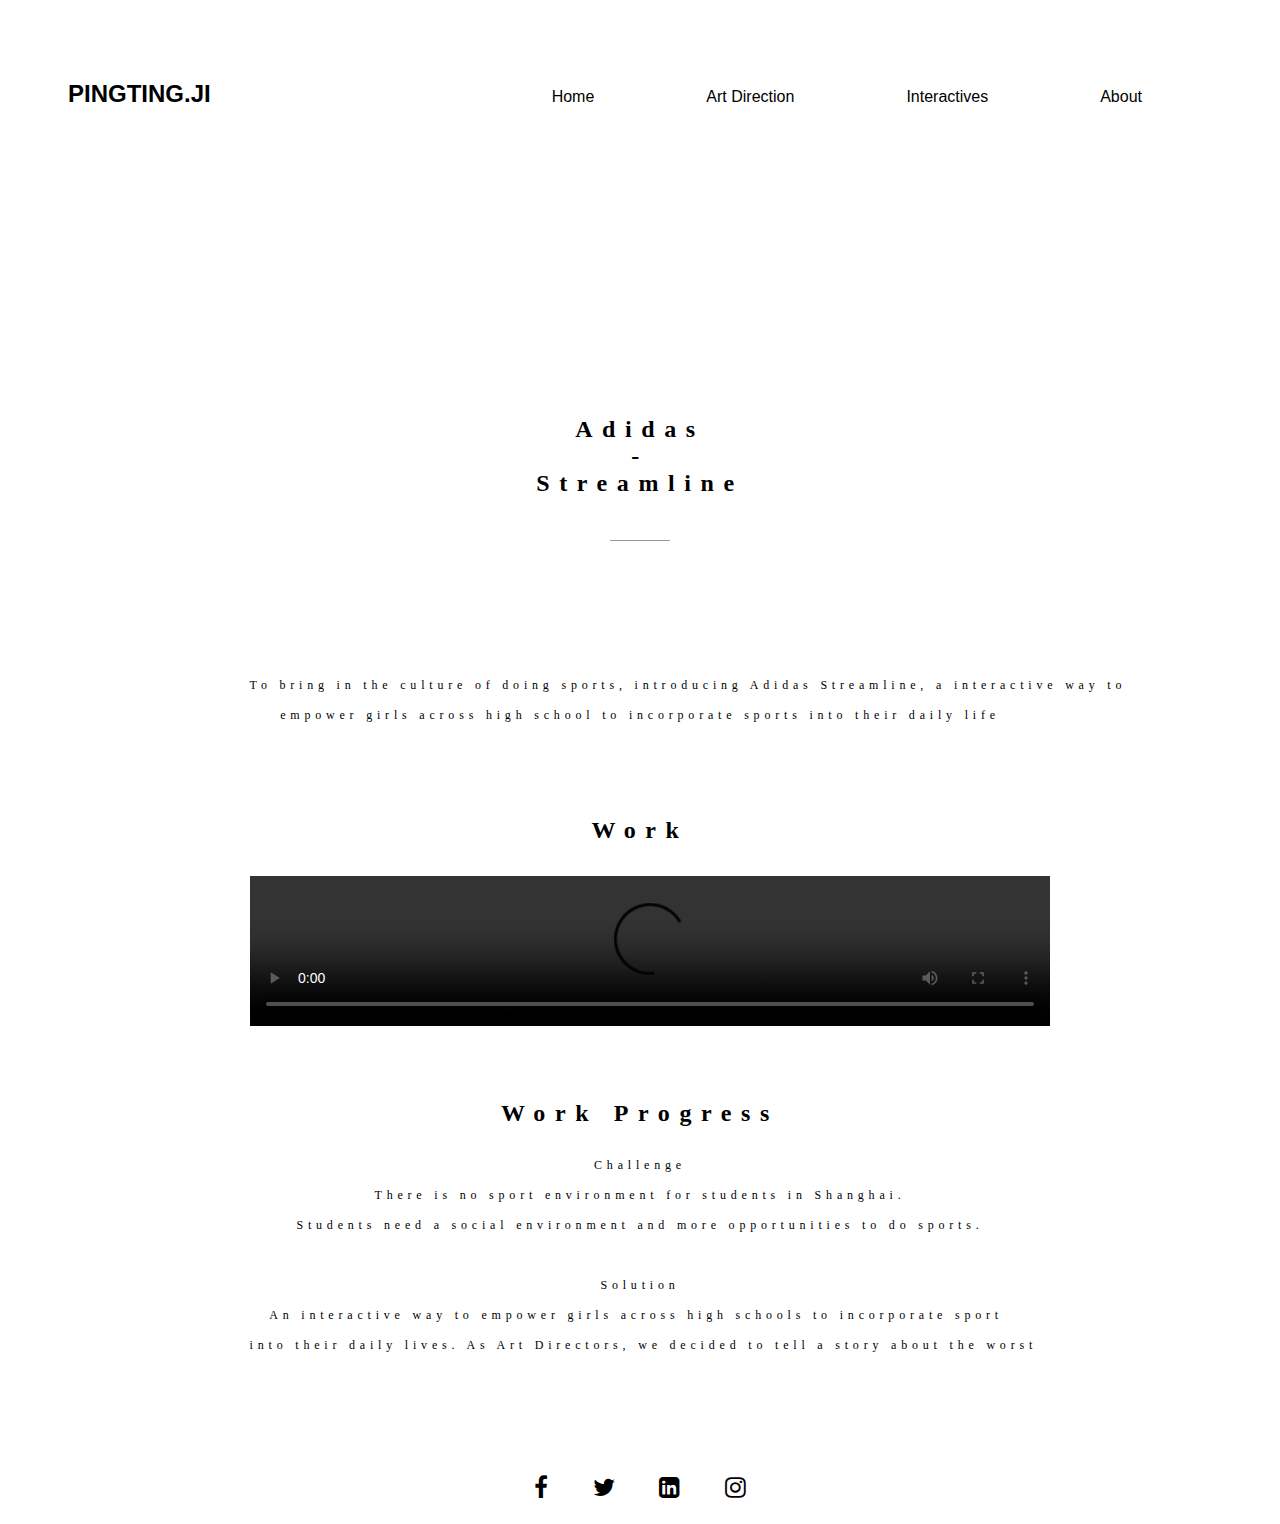
==== adidas-streamline.html @ 431203f0 "Portfolio_Art_direction" ====
<!DOCTYPE html>
<html lang="en">
    <head>
        <title>Adidas Streamline</title>
        <meta charset="utf-8">
        <meta name="viewport" content="width=device-width, initial-scale=1">
        <link rel="stylesheet" href="https://cdnjs.cloudflare.com/ajax/libs/font-awesome/4.7.0/css/font-awesome.min.css">
        <style>
        * {
          box-sizing: border-box;
        }
        
        body {
          font-family: Arial, Helvetica, sans-serif;
        }
        
        /* Style the header */
        .header {
          padding: 30px;
          margin-top:180px;
          text-align: center;
          /* font-size: 35px; */
}

        a:link, a:visited {
          background-color: white;
          color: black;
          text-align: center;
          text-decoration: none;
          display: inline block;
        }
        
        a:hover, a:active {
          background-color: white;
        }
        
        .container {
          position: relative;
          text-align: center;
          color: #C39E9E;
          z-index: 0;
        }
        
        .image {
          display: block;
          width: 90%;
          height: auto;
        }
        
        .overlay {
          position: absolute;
          top: 0;
          bottom: 0;
          left: 0;
          right: 0;
          height: 100%;
          width: 90%;
          opacity: 0;
          transition: .5s ease;
          background-color: #C39E9E;
        }
        
        .container:hover .overlay {
          opacity: 1;
        }
        
        .text {
          color: white;
          font-size: 20px;
          letter-spacing:0.4em;
          position: absolute;
          top: 50%;
          left: 50%;
          -webkit-transform: translate(-50%, -50%);
          -ms-transform: translate(-50%, -50%);
          transform: translate(-50%, -50%);
          text-align: center;
        }
        
        .centered {
          position: absolute;
          top: 30%;
          left: 50%;
          transform: translate(-50%, -50%);
        }
        
        .empty_row {
            padding:50px;
        }
        
        .column {
          float: left;
          padding: 10px;
        }
        
        .column.side {
          padding: 10px;
          width: 15%;
        }
        
        .column.middle {
          text-align:center;
          width: 70%;
        }
        
        .left_column {
          position: relative;
          width: 35%;
          float: left;
          font-size: 35px;
          color: black;
          letter-spacing:0.4em;
          text-align: right;
          padding: 96px 34px;
          text-decoration: none;
        }
        
        .right_column {
          position: relative;
          margin-top:-269px;
          margin-left:450px;
          width: 55%;
          float: left;
          font-size: 16px;
          color: black;
          letter-spacing: 0.15em;
          text-align: left;
          padding: 48px 34px;
          text-decoration: none;
        }
        
        .row:after {
          content: "";
          display: table;
          clear: both;
        }
        
        .left_text {
            font-size: 11px;
            position: relative;
            left: 50%;
            bottom: -210px;
            transform: rotate(270deg);
            transform-origin: bottom;
            color: black;
        }
        
        ul {
          list-style-type: none;
          margin: 20px;
          padding: 40px;
        }
        
        li {
          float: right;
        }
        
        ri {
          float: left;
        }
        
        li a {
          display: block;
          color: black;
          text-align: center;
          padding: 35px 80px;
          text-decoration: none;
        }
        
        iconli {
            text-align: center;
            padding: 25px 20px;
        }
        
        .footer {
          padding: 10px;
          text-align: center;
        }
        
        .navbar {
          overflow: hidden;
          background-color: white;
          padding: 14px 14px;
        }
        
        .navbar a {
          float: right;
          font-size: 16px;
          color: black;
          text-align: center;
          padding: 14px 56px;
          text-decoration: none;
        }
        
        .dropdown {
          float: right;
        }
        
        .dropdown .dropbtn {
          font-size: 16px;  
          border: none;
          outline: none;
          color: black;
          padding: 14px 56px;
          background-color: white;
          font-family: inherit;
          margin: 0;
        }
        
        .navbar a:hover, .dropdown:hover .dropbtn {
          background-color: white;
        }
        
        .dropdown-content {
          display: none;
          position: absolute;
          background-color: #f9f9f9;
          min-width: 140px;
          box-shadow: 0px 8px 16px 0px rgba(0,0,0,0.2);
          z-index: 1;
        }
        
        .dropdown-content a {
          float: none;
          color: black;
          padding: 12px 16px;
          text-decoration: none;
          display: block;
          text-align: right;
        }
        
        .dropdown-content a:hover {
          background-color: white;
        }
        
        .dropdown:hover .dropdown-content {
          display: block;
        }
        
        </style>
        </head>
        <body>

            <ul>
                <ri><h2><a href="/Users/pingtingji/Sites/portfolio-1/Portfolio/Code/Home/p_home.html">PINGTING.JI</a></h2></ri>
                <div class="navbar">
                  <a href="/Users/pingtingji/Sites/portfolio-1/Portfolio/Code/About/Portfolio_About copy.html">About</a>
                  <div class="dropdown">
                    <button class="dropbtn" onclick="window.location.href='/Users/pingtingji/Sites/portfolio-1/Portfolio/Code/Interactive/Portfolio_Interactives copy.html'">Interactives 
                    </button>
                    <div class="dropdown-content">
                      <a href="/Users/pingtingji/Sites/portfolio-1/Portfolio/Code/Interactive/fun-savior.html">Fun Savior</a>
                      <a href="/Users/pingtingji/Sites/portfolio-1/Portfolio/Code/Interactive/revive.html">ReVIVE</a>
                      <a href="/Users/pingtingji/Sites/portfolio-1/Portfolio/Code/Interactive/placeholder.html">Placeholder</a>
                      <a href="/Users/pingtingji/Sites/portfolio-1/Portfolio/Code/Interactive/placeholder.html">Placeholder</a>
                      <a href="/Users/pingtingji/Sites/portfolio-1/Portfolio/Code/Interactive/game-design.html">Game Design</a>
                    </div>
                  </div>
                  <div class="dropdown">
                    <button class="dropbtn" onclick="window.location.href='/Users/pingtingji/Sites/portfolio-1/Portfolio/Code/art_direction/Art_Direction.html'">Art Direction
                    </button>
                    <div class="dropdown-content">
                      <a href="/Users/pingtingji/Sites/portfolio-1/Portfolio/Code/art_direction/virtual-reality.html">Virtual Reality</a>
                      <a href="/Users/pingtingji/Sites/portfolio-1/Portfolio/Code/art_direction/just-salad.html">Just Salad</a>
                      <a href="/Users/pingtingji/Sites/portfolio-1/Portfolio/Code/art_direction/adidas-streamline.html">Adidas Streamline</a>
                      <a href="/Users/pingtingji/Sites/portfolio-1/Portfolio/Code/art_direction/graphic-design.html">Graphic Design</a>
                    </div>
                  </div> 
                  <a href="/Users/pingtingji/Sites/portfolio-1/Portfolio/Code/Home/p_home.html">Home</a>
                </div>
            </ul>

<div class="header">
  <h4 style="text-align:center; font-size:24px; color:#000000; letter-spacing:0.4em; font-family:wfont_47db92_e2c02bca5075489bad9e730fb53e20a1,wf_e2c02bca5075489bad9e730fb,orig_suprema_regular;">Adidas</br>-</br>Streamline<br/></h4>
  <h6 >__________</h6>
</div>

<ul>
<div class="row">
  <div class="column side"></div>
  <div class="column middle">
    <pre style="text-align:center; font-size:12px; color:#000000; letter-spacing:0.4em; font-family:wfont_47db92_e2c02bca5075489bad9e730fb53e20a1,wf_e2c02bca5075489bad9e730fb,orig_suprema_regular;"">
To bring in the culture of doing sports, introducing Adidas Streamline, a interactive way to<br/>
empower girls across high school to incorporate sports into their daily life<br/>
        </pre>
  </div>
  <div class="column side"></div>
</div>
<div class="row">
    <div class="column side"></div>
    <div class="column middle">
            <h4 style="text-align:center; font-size:24px; color:#000000; letter-spacing:0.4em; font-family:wfont_47db92_e2c02bca5075489bad9e730fb53e20a1,wf_e2c02bca5075489bad9e730fb,orig_suprema_regular;">Work</h4>
            <video width="800" controls align-content="cneter">
                <source src="/Users/pingtingji/Sites/portfolio-1/Portfolio/Video/Adidas_Final_Jessie_Gong_Pingying_Ji.mp4" type="video/mp4">
            </video>     
    </div>
    <div class="column side"></div>
</div>
<div class="row">
    <div class="column side"></div>
    <div class="column middle">
        <div><br/></div>
<h4 style="text-align:center; font-size:24px; color:#000000; letter-spacing:0.4em; font-family:wfont_47db92_e2c02bca5075489bad9e730fb53e20a1,wf_e2c02bca5075489bad9e730fb,orig_suprema_regular;">Work Progress</h4> 
<pre style="text-align:center; font-size:12px; color:#000000; letter-spacing:0.4em; font-family:wfont_47db92_e2c02bca5075489bad9e730fb53e20a1,wf_e2c02bca5075489bad9e730fb,orig_suprema_regular;">
Challenge
        ​ 
There is no sport environment for students in Shanghai.<br/>
Students need a social environment and more opportunities to do sports.

<br/>
Solution
        ​
An interactive way to empower girls across high schools to incorporate sport <br/>
into their daily lives. As Art Directors, we decided to tell a story about the worst <br/>
 <br/></pre>
    </div>
    <div class="column side"></div>
</div>
</ul>

<div class="footer">
    <iconli><i class="fa fa-facebook" style="font-size:24px"></i></iconli>
    <iconli><i class="fa fa-twitter" style="font-size:24px"></i></iconli>
    <iconli><i class="fa fa-linkedin-square" style="font-size:24px"></i></iconli>
    <iconli><i class="fa fa-instagram" style="font-size:24px"></i></iconli>
</div>

</body>
</html>
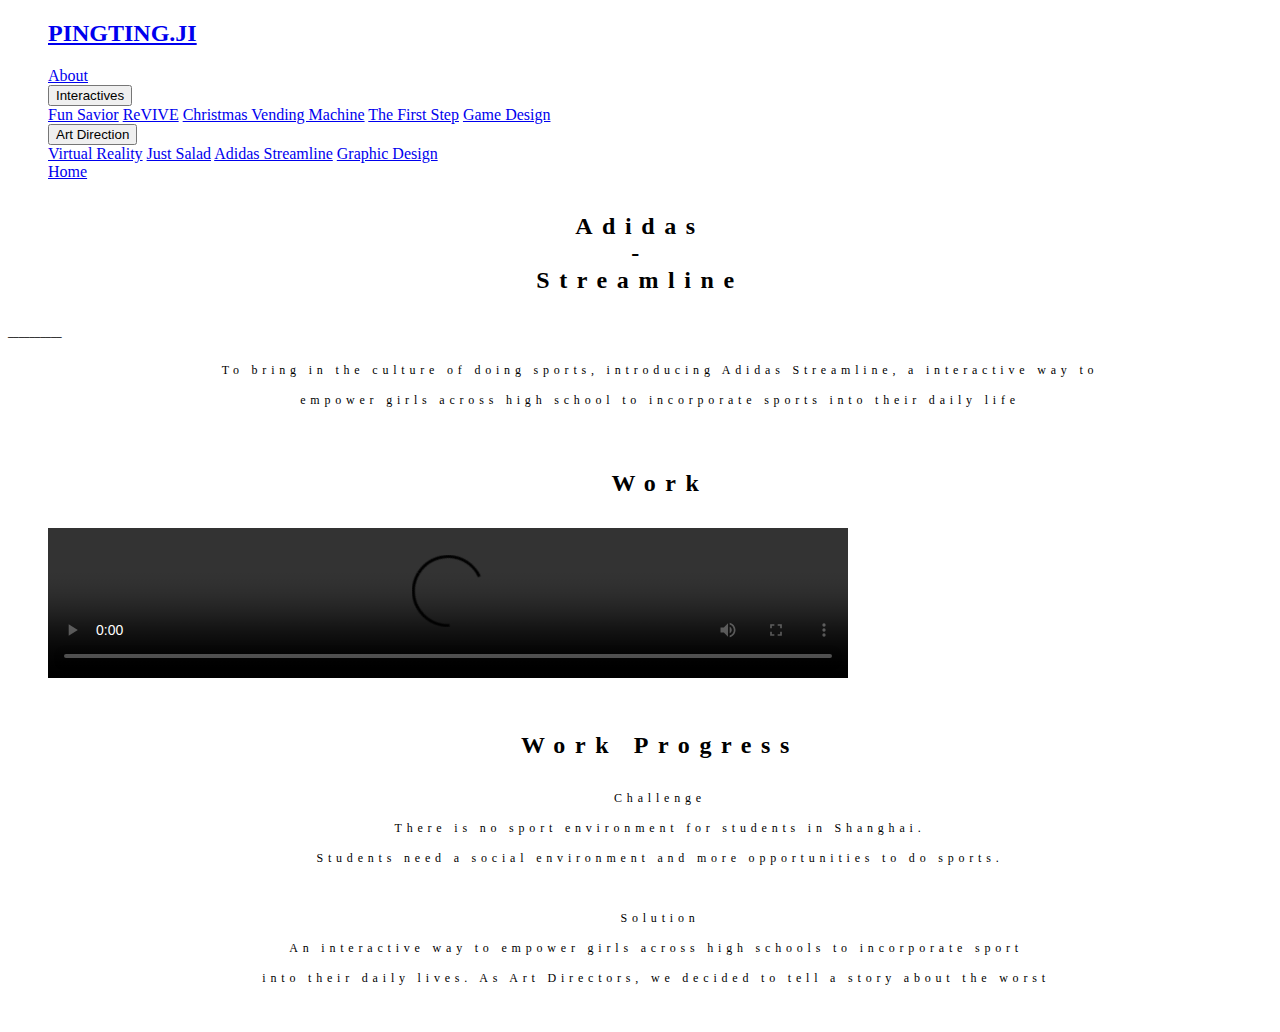
==== commit 5d5292e3: "Add files via upload" ====
--- a/adidas-streamline.html
+++ b/adidas-streamline.html
@@ -4,7 +4,8 @@
         <title>Adidas Streamline</title>
         <meta charset="utf-8">
         <meta name="viewport" content="width=device-width, initial-scale=1">
-        <link rel="stylesheet" href="https://cdnjs.cloudflare.com/ajax/libs/font-awesome/4.7.0/css/font-awesome.min.css">
+        <link rel="stylesheet" href="/Users/pingtingji/Sites/portfolio-1/Portfolio/CSS/AdidasStreamline.css">
+        <!-- <link rel="stylesheet" href="https://cdnjs.cloudflare.com/ajax/libs/font-awesome/4.7.0/css/font-awesome.min.css">
         <style>
         * {
           box-sizing: border-box;
@@ -237,12 +238,12 @@
           display: block;
         }
         
-        </style>
+        </style> -->
         </head>
         <body>
 
             <ul>
-                <ri><h2><a href="/Users/pingtingji/Sites/portfolio-1/Portfolio/Code/Home/p_home.html">PINGTING.JI</a></h2></ri>
+                <ri><h2><a href="/Users/pingtingji/Sites/portfolio-1/Portfolio/Code/Home/Index.html">PINGTING.JI</a></h2></ri>
                 <div class="navbar">
                   <a href="/Users/pingtingji/Sites/portfolio-1/Portfolio/Code/About/Portfolio_About copy.html">About</a>
                   <div class="dropdown">
@@ -251,8 +252,8 @@
                     <div class="dropdown-content">
                       <a href="/Users/pingtingji/Sites/portfolio-1/Portfolio/Code/Interactive/fun-savior.html">Fun Savior</a>
                       <a href="/Users/pingtingji/Sites/portfolio-1/Portfolio/Code/Interactive/revive.html">ReVIVE</a>
-                      <a href="/Users/pingtingji/Sites/portfolio-1/Portfolio/Code/Interactive/placeholder.html">Placeholder</a>
-                      <a href="/Users/pingtingji/Sites/portfolio-1/Portfolio/Code/Interactive/placeholder.html">Placeholder</a>
+                      <a href="/Users/pingtingji/Sites/portfolio-1/Portfolio/Code/Interactive/Christmasvendingmachine.html">Christmas Vending Machine</a>
+                      <a href="/Users/pingtingji/Sites/portfolio-1/Portfolio/Code/Interactive/Mixreality.html">The First Step</a>
                       <a href="/Users/pingtingji/Sites/portfolio-1/Portfolio/Code/Interactive/game-design.html">Game Design</a>
                     </div>
                   </div>
@@ -266,7 +267,7 @@
                       <a href="/Users/pingtingji/Sites/portfolio-1/Portfolio/Code/art_direction/graphic-design.html">Graphic Design</a>
                     </div>
                   </div> 
-                  <a href="/Users/pingtingji/Sites/portfolio-1/Portfolio/Code/Home/p_home.html">Home</a>
+                  <a href="/Users/pingtingji/Sites/portfolio-1/Portfolio/Code/Home/Index.html">Home</a>
                 </div>
             </ul>
 
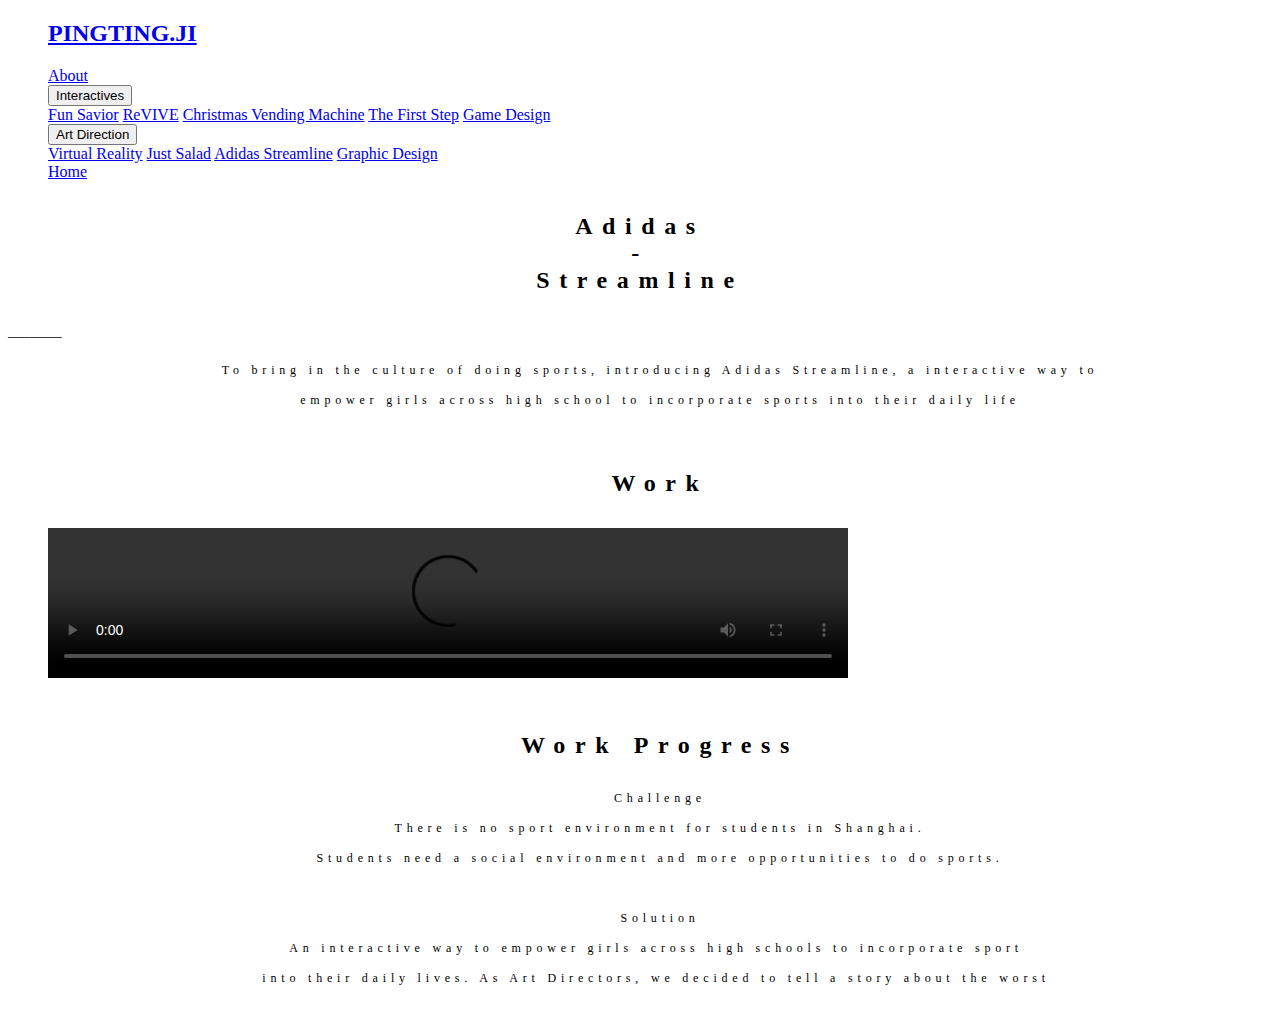
==== commit 29be52c7: "Add files via upload" ====
--- a/adidas-streamline.html
+++ b/adidas-streamline.html
@@ -243,7 +243,7 @@
         <body>
 
             <ul>
-                <ri><h2><a href="/Users/pingtingji/Sites/portfolio-1/Portfolio/Code/Home/Index.html">PINGTING.JI</a></h2></ri>
+                <ri><h2><a href="/Users/pingtingji/Sites/portfolio-1/Portfolio/Code/Home/index.html">PINGTING.JI</a></h2></ri>
                 <div class="navbar">
                   <a href="/Users/pingtingji/Sites/portfolio-1/Portfolio/Code/About/Portfolio_About copy.html">About</a>
                   <div class="dropdown">
@@ -267,7 +267,7 @@
                       <a href="/Users/pingtingji/Sites/portfolio-1/Portfolio/Code/art_direction/graphic-design.html">Graphic Design</a>
                     </div>
                   </div> 
-                  <a href="/Users/pingtingji/Sites/portfolio-1/Portfolio/Code/Home/Index.html">Home</a>
+                  <a href="/Users/pingtingji/Sites/portfolio-1/Portfolio/Code/Home/index.html">Home</a>
                 </div>
             </ul>
 
